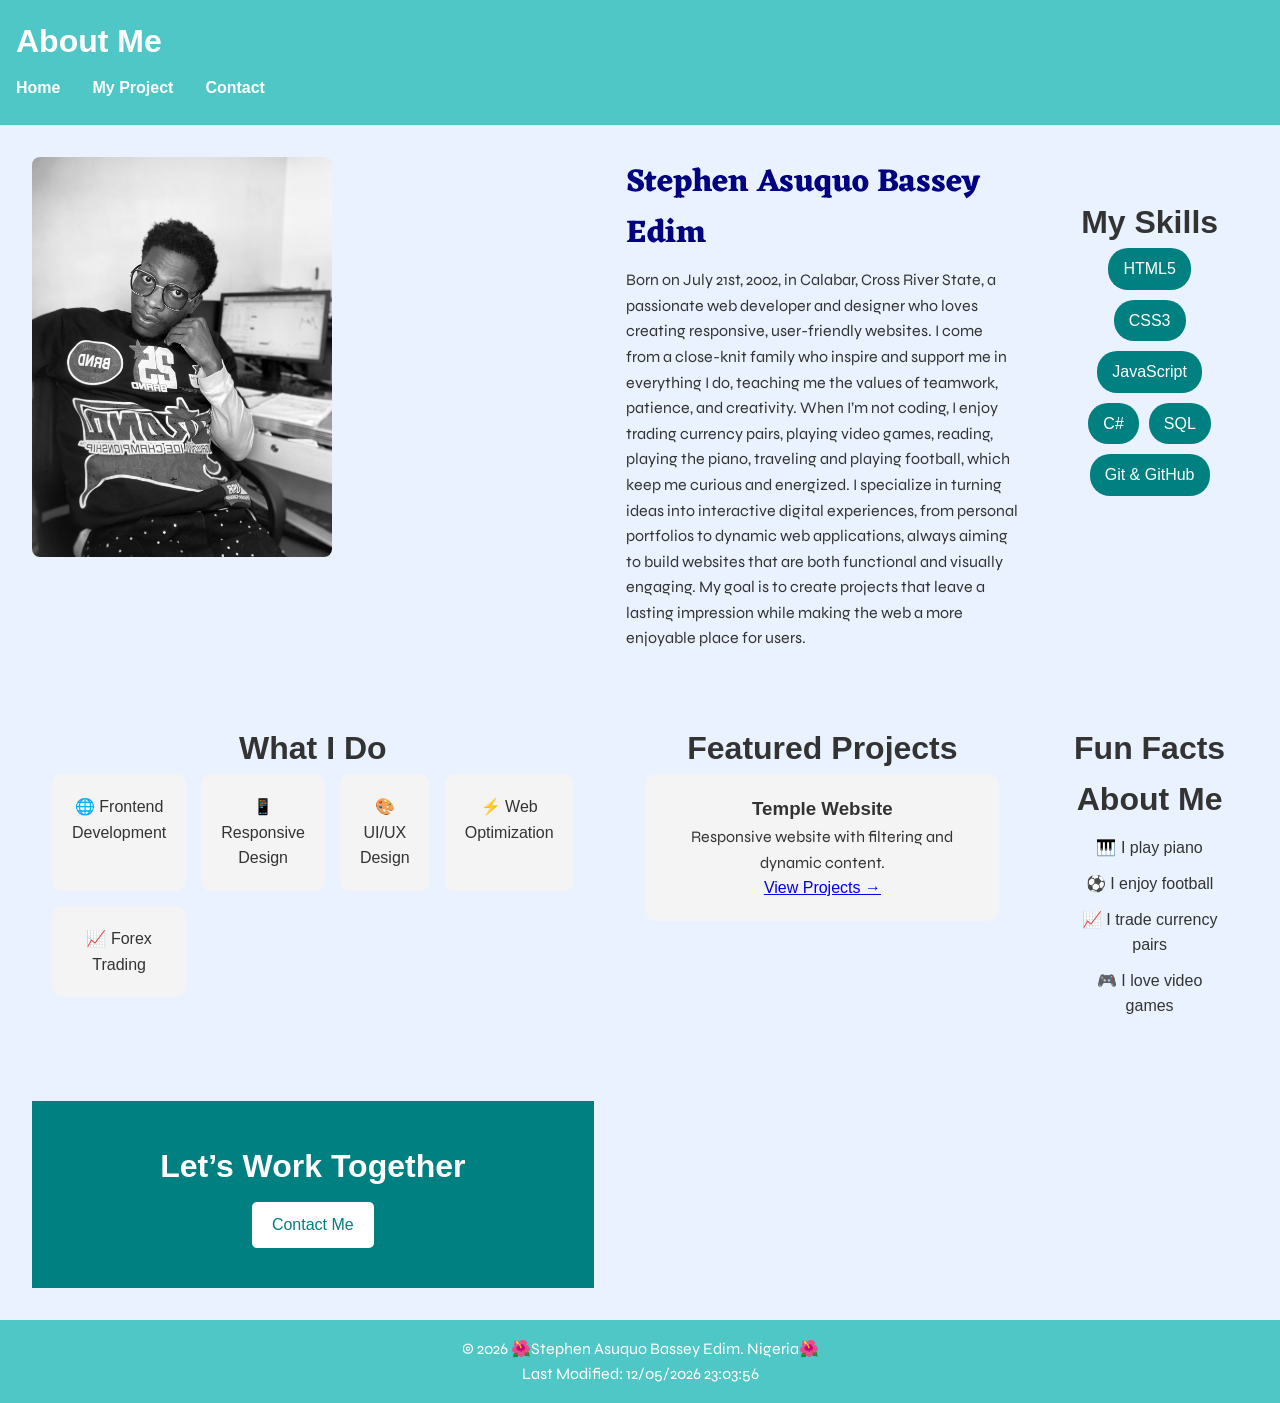
==== about.html @ 0f5f7f74 "Add files via upload" ====
<!DOCTYPE html>
<html lang="en">
<head>
    <meta charset="UTF-8">
    <meta name="viewport" content="width=device-width, initial-scale=1.0">

    <!-- Basic SEO -->
    <title>About Me | My Portfolio</title>
    <meta name="description" content="Personal portfolio website showcasing my projects, skills, and contact information.">
    <meta name="keywords" content="portfolio, web developer, projects, about me, contact, personal website">
    <meta name="author" content="Stephen Edim">

    <!-- Open Graph / Facebook -->
    <meta property="og:title" content="About Me | My Portfolio">
    <meta property="og:description" content="Explore my projects, learn about my skills, and get in touch with me.">
    <meta property="og:type" content="website">
    <!-- Favicon (optional) -->
    <link rel="icon" href="images/favicon.ico" type="image/x-icon">

     <link href="https://fonts.googleapis.com/css2?family=Syne:wght@400;600;700&display=swap" rel="stylesheet">
  <link href="https://fonts.googleapis.com/css2?family=Eczar:wght@400;600;700&display=swap" rel="stylesheet">
    <!-- Stylesheet -->
     <link rel="stylesheet" href="style/home.css">
    <link rel="stylesheet" href="style/styles.css">
    <link rel="stylesheet" href="style/large.css" media="(min-width: 800px)">
    <script src="scripts/project.js" defer></script>
</head>

<body>

<header>
    <h1>About Me</h1>
    <nav aria-label="Main Navigation">
      <button id="menu-toggle" aria-label="Toggle Navigation">☰</button>
      <ul id="main-nav">
        <li><a href="index.html">Home</a></li>
        <li><a href="projects.html">My Project</a></li>
        <li><a href="contact.html">Contact</a></li>
      </ul>
    </nav>
</header>

<main class="governor-section">
    <div class="gov-image">
      <img src="images/profile.jpeg" alt="Governor Image" loading="lazy">
    </div>
    <div class="gov-message">
      <h2>Stephen Asuquo Bassey Edim</h2>
      <p>
        Born on July 21st, 2002, in Calabar, Cross River State, a passionate web developer and designer who loves creating responsive, user-friendly websites. I come from a close-knit family who inspire and support me in everything I do, teaching me the values of teamwork, patience, and creativity. When I’m not coding, I enjoy trading currency pairs, playing video games, reading, playing the piano, traveling and playing football, which keep me curious and energized. I specialize in turning ideas into interactive digital experiences, from personal portfolios to dynamic web applications, always aiming to build websites that are both functional and visually engaging. My goal is to create projects that leave a lasting impression while making the web a more enjoyable place for users.
      </p>
    </div>
    <section class="skills">
    <h2>My Skills</h2>
    <div class="skills-container">
      <span>HTML5</span>
      <span>CSS3</span>
      <span>JavaScript</span>
      <span>C#</span>
      <span>SQL</span>
      <span>Git & GitHub</span>
    </div>
  </section>

  <section class="services">
    <h2>What I Do</h2>
    <div class="service-cards">
      <div class="card">🌐 Frontend Development</div>
      <div class="card">📱 Responsive Design</div>
      <div class="card">🎨 UI/UX Design</div>
      <div class="card">⚡ Web Optimization</div>
      <div class="card">📈 Forex Trading
      
      </div>
    </div>
  </section>

  <section class="projects-preview">
    <h2>Featured Projects</h2>
    <div class="project-card">
      <h3>Temple Website</h3>
      <p>Responsive website with filtering and dynamic content.</p>
      <a href="projects.html">View Projects →</a>
    </div>
  </section>

    <section class="fun-facts">
    <h2>Fun Facts About Me</h2>
    <ul>
      <li>🎹 I play piano</li>
      <li>⚽ I enjoy football</li>
      <li>📈 I trade currency pairs</li>
      <li>🎮 I love video games</li>
    </ul>
  </section>

  <!-- CTA -->
  <section class="cta">
    <h2>Let’s Work Together</h2>
    <a href="contact.html" class="btn">Contact Me</a>
  </section>
  </main>
<footer>
      <p>&copy; <span id="currentyear"></span> 🌺Stephen Asuquo Bassey Edim. Nigeria🌺</p>
      <p id="lastModified"></p>
  </footer>
</body>
</html>
---- style/home.css ----
/* Reset */
* {
  margin: 0;
  padding: 0;
  box-sizing: border-box;
}

body {
  font-family: 'Segoe UI', sans-serif;
  line-height: 1.6;
  background-color: #f0f6ff;
  color: #333;
}

/* Header */
.main-header {
  background: #fff;
  padding: 1rem 2rem;
  display: flex;
  align-items: center;
  justify-content: space-between;
  box-shadow: 0 2px 5px rgba(0, 0, 0, 0.1);
}

.logo {
  font-weight: bold;
  font-size: 1.5rem;
  color: navy;
}

button {
  background: #007B5E;
  color: white;
  border: none;
  padding: 10px 15px;
  margin-top: 10px;
  border-radius: 5px;
  cursor: pointer;
  transition: 0.3s ease;
}

button:hover {
  background: #005f45;
}

.more {
  display: none;
}
.nav-menu {
  list-style: none;
  display: flex;
  gap: 1.2rem;
}

.nav-menu li a {
  text-decoration: none;
  color: #333;
  padding: 0.5rem;
  transition: transform 0.3s ease, background-color 0.3s ease;
}

.nav-menu li a:hover {
  background-color: #e6f0ff;
  transform: scale(1.05);
  border-radius: 5px;
}

/* Quick Links */
.quick-links {
  background: #e0eafc;
  display: flex;
  flex-wrap: wrap;
  justify-content: center;
  padding: 0.5rem 1rem;
  gap: 1rem;
}

.quick-links a {
  text-decoration: none;
  color: #0056b3;
  font-weight: bold;
}

/* Main Section */
.governor-section {
  display: grid;
  grid-template-columns: 1fr 2fr 1fr;
  gap: 2rem;
  padding: 2rem;
  align-items: start;
  background-color: #eaf2ff;
}

.gov-image img {
  width: 100%;
  border-radius: 8px;
  max-width: 300px;
}

.gov-message h2 {
  font-size: 2rem;
  margin-bottom: 0.5rem;
  color: navy;
  font-family: 'Eczar', sans-serif;
}

p {
  font-family: 'Syne', serif;
}
.gov-message .elected-date {
  font-weight: bold;
  margin: 0.5rem 0;
}

.read-more {
  margin-top: 1rem;
  padding: 0.5rem 1rem;
  background: navy;
  color: #fff;
  border: none;
  cursor: pointer;
  transition: transform 0.3s ease;
  border-radius: 5px;
}

.read-more:hover {
  transform: scale(1.05);
  background-color: #003366;
}

/* Experience Cards */
.experience-cards {
  display: flex;
  flex-direction: column;
  gap: 1rem;
}

.card {
  background: #dceeff;
  padding: 1rem;
  border-radius: 8px;
  text-align: center;
}

.card.blue {
  background-color: #003366;
  color: white;
}

.card.light-blue {
  background-color: #3399ff;
  color: white;
}

.card img {
  max-width: 100%;
  border-radius: 10px;
}

.card .big {
  font-size: 2rem;
  font-weight: bold;
  margin: 0.5rem 0;
}

/* Responsive */
@media (max-width: 768px) {
  .governor-section {
    grid-template-columns: 1fr;
    text-align: center;
  }

  .experience-cards {
    flex-direction: row;
    justify-content: center;
  }
}
@keyframes fade {
  0% {
    opacity: 0;
  }
  100% {
    opacity: 1;
  }
}

.gov-image {
  animation: fade 1s ease-in-out forwards;
}
img {
  width: 100%;
  background-color: black;
  animation: fade 15s;
}

.social-icons {
  display: flex;
  gap: 15px;
  margin-top: 10px;
}

.social-icons a {
  color: #333; /* Or white if on dark background */
  font-size: 1.2rem;
  transition: color 0.3s ease;
}

.social-icons a:hover {
  color: #007BFF; /* Or any accent color */
}

.stats-section {
  display: flex;
  flex-direction: row;
  justify-content: space-around;
  align-items: center;
  background-color: #2c2c2c;
  color: white;
  padding: 40px 20px;
  flex-wrap: wrap;
  gap: 20px;
}

.stat-card {
  text-align: center;
  flex: 1 1 250px;
  background-color: transparent;
  margin: 20px;
  flex: 1 1 200px;
}

.stat-card i {
  font-size: 3rem;
  margin-bottom: 10px;
  color: white;
}

.stat-card h3 {
  margin: 10px 0;
  font-size: 1.2rem;
}

.stat-card p {
  font-size: 1.5rem;
  font-weight: bold;
}
---- style/styles.css ----
* {
    margin: 0;
    padding: 0;
    box-sizing: border-box;
}

body {
    font-family: Arial, sans-serif;
}

h1 {
    font-size: 45px; /* page title */
    color: white;
}

h2 {
    font-size: 32px; /* section headings */
}
/* HEADER */
header {
    background: #50c7c7;
    padding: 1rem;
}

nav {
  display: flex;
  flex-direction: column;
  align-items: flex-start;
}

#menu-toggle {
  background: none;
  border: none;
  color: white;
  font-size: 1.5rem;
  display: block;
  cursor: pointer;
}

#main-nav {
  list-style: none;
  padding: 0;
  display: none;
  flex-direction: column;
  width: 100%;
}

#main-nav li {
  margin: 0.5rem 0;
}

#main-nav li a {
  color: white;
  text-decoration: none;
  font-weight: bold;
  padding: 0.5rem 0;
  display: block;
}

/* MAIN */
.container {
    padding: 20px;
}

.about {
    display: flex;
    align-items: center;
    gap: 20px;
}

.about img {
    width: 150px;
    border-radius: 50%;
}
/* GENERAL */
section {
  padding: 40px 20px;
  text-align: center;
}

/* ABOUT */
.about-container {
  display: flex;
  flex-direction: column;
  align-items: center;
  gap: 20px;
}

.about-image img {
  width: 200px;
  border-radius: 10px;
}

.about-text {
  max-width: 600px;
}

/* SKILLS */
.skills-container {
  display: flex;
  flex-wrap: wrap;
  justify-content: center;
  gap: 10px;
}

.skills-container span {
  background: teal;
  color: white;
  padding: 8px 15px;
  border-radius: 20px;
}

/* SERVICES */
.service-cards {
  display: grid;
  grid-template-columns: 1fr;
  gap: 15px;
}

.card {
  background: #f4f4f4;
  padding: 20px;
  border-radius: 10px;
}

/* PROJECTS */
.project-card {
  background: #f4f4f4;
  padding: 20px;
  border-radius: 10px;
  max-width: 400px;
  margin: auto;
}

/* FUN FACTS */
.fun-facts ul {
  list-style: none;
  padding: 0;
}

.fun-facts li {
  margin: 10px 0;
}

/* CTA */
.cta {
  background: teal;
  color: white;
}

.btn {
  display: inline-block;
  margin-top: 10px;
  padding: 10px 20px;
  background: white;
  color: teal;
  text-decoration: none;
  border-radius: 5px;
}



/* PROJECTS */
.projects {
    display: grid;
    grid-template-columns: repeat(2, 1fr);
    gap: 20px;
}

.card {
    background: #f4f4f4;
    padding: 20px;
    border-radius: 10px;
}

/* FORM */
form {
    display: flex;
    flex-direction: column;
}

input, textarea {
    margin: 10px 0;
    padding: 10px;
}

button {
    padding: 10px;
    background: #333;
    color: white;
    border: none;
}

/* FOOTER */
footer {
    text-align: center;
    padding: 1rem;
    background: #50c7c7;
    color: white;
}

/* MOBILE RESPONSIVE */
@media (max-width: 768px) {
    nav ul {
        display: none;
        flex-direction: column;
        background: #333;
        position: absolute;
        top: 60px;
        right: 0;
        width: 200px;
    }

    nav ul.active {
        display: flex;
    }

    .menu-toggle {
        display: block;
    }

    .about {
        flex-direction: column;
        text-align: center;
    }

    .projects {
        grid-template-columns: 1fr;
    }
}
---- style/large.css ----
@media (min-width: 768px) {
  nav {
    flex-direction: row;
    justify-content: space-between;
    align-items: center;
  }
  
  #menu-toggle {
    display: none;
    background-color: aqua;
  }

  #main-nav {
    display: flex !important;
    flex-direction: row;
    gap: 2rem;
  }

  #main-nav li {
    margin: 0;
  }

  header h1 {
    font-size: 2rem;
  }
  .about-container {
    flex-direction: row;
    justify-content: center;
  }

  .service-cards {
    grid-template-columns: repeat(4, 1fr);
  }
}
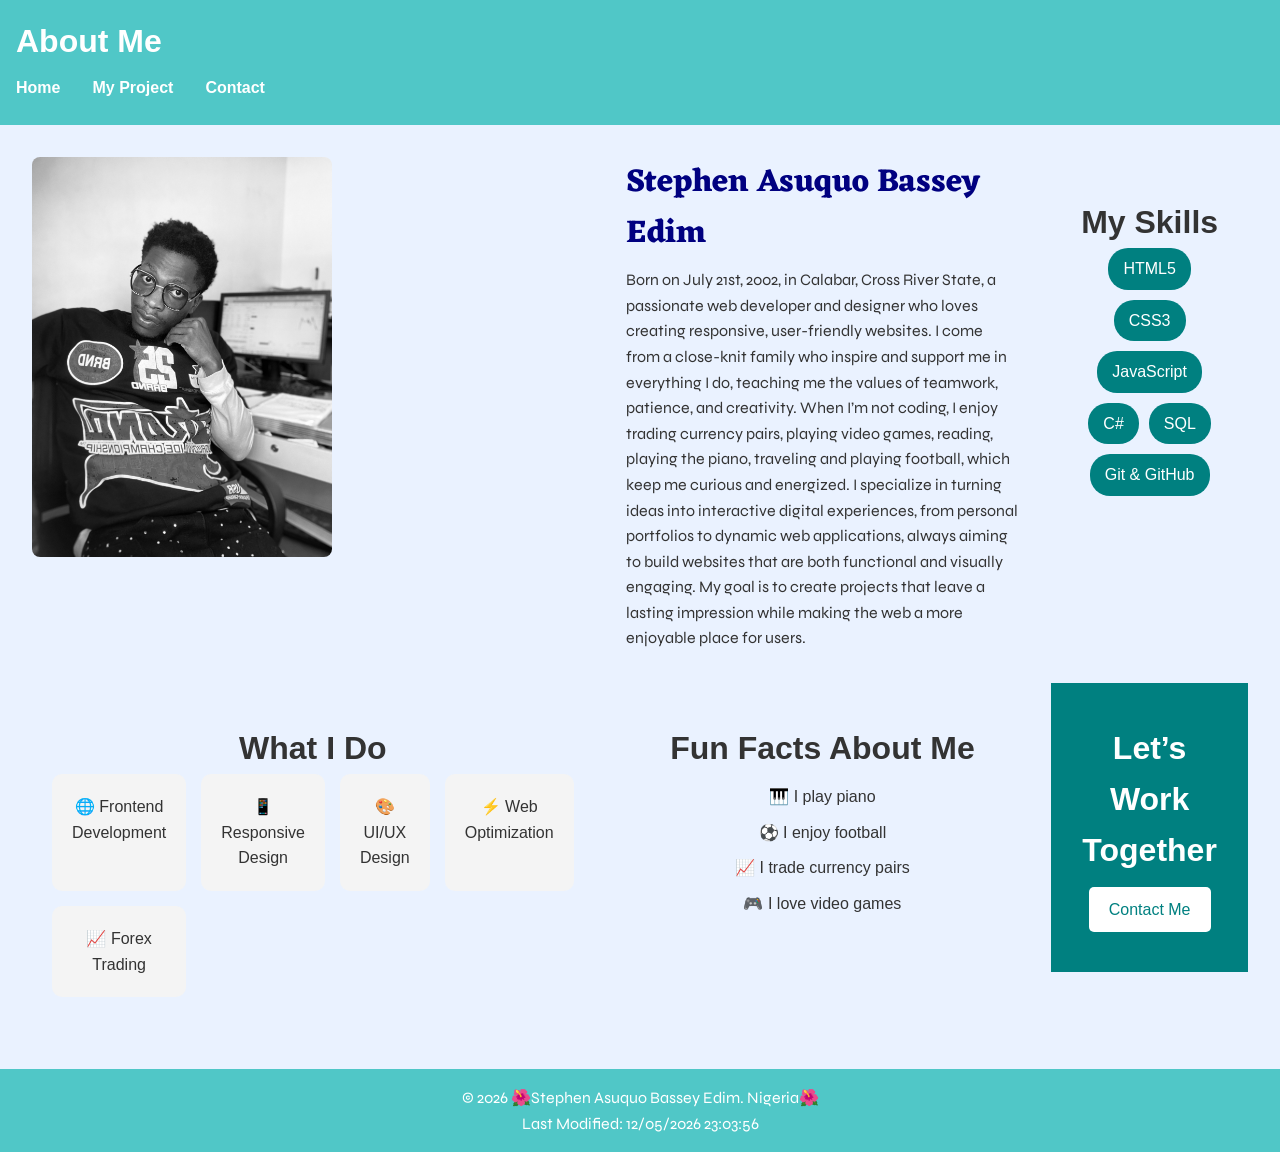
==== commit 506b0f2d: "Add files via upload" ====
--- a/about.html
+++ b/about.html
@@ -75,15 +75,6 @@
     </div>
   </section>
 
-  <section class="projects-preview">
-    <h2>Featured Projects</h2>
-    <div class="project-card">
-      <h3>Temple Website</h3>
-      <p>Responsive website with filtering and dynamic content.</p>
-      <a href="projects.html">View Projects →</a>
-    </div>
-  </section>
-
     <section class="fun-facts">
     <h2>Fun Facts About Me</h2>
     <ul>
